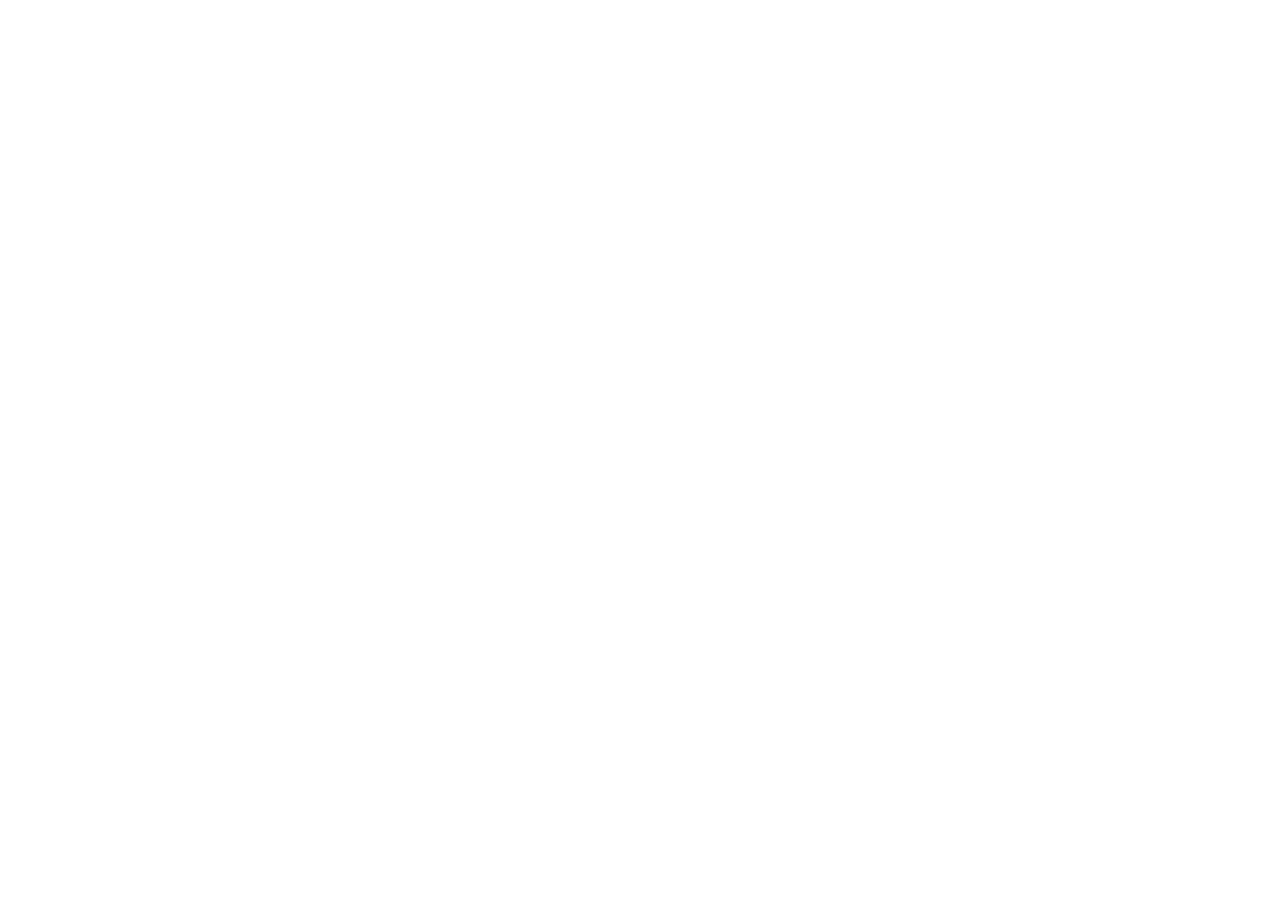
==== index.html @ 9479efe4 "index.html, style1.css creation" ====
<!DOCTYPE html>
<html lang="en">
<head>
    <meta charset="UTF-8">
    <meta http-equiv="X-UA-Compatible" content="IE=edge">
    <meta name="viewport" content="width=device-width, initial-scale=1.0">
    <link rel="stylesheet" href="style/style1.css">
    <title>Document</title>
</head>
<body>
    
</body>
</html>
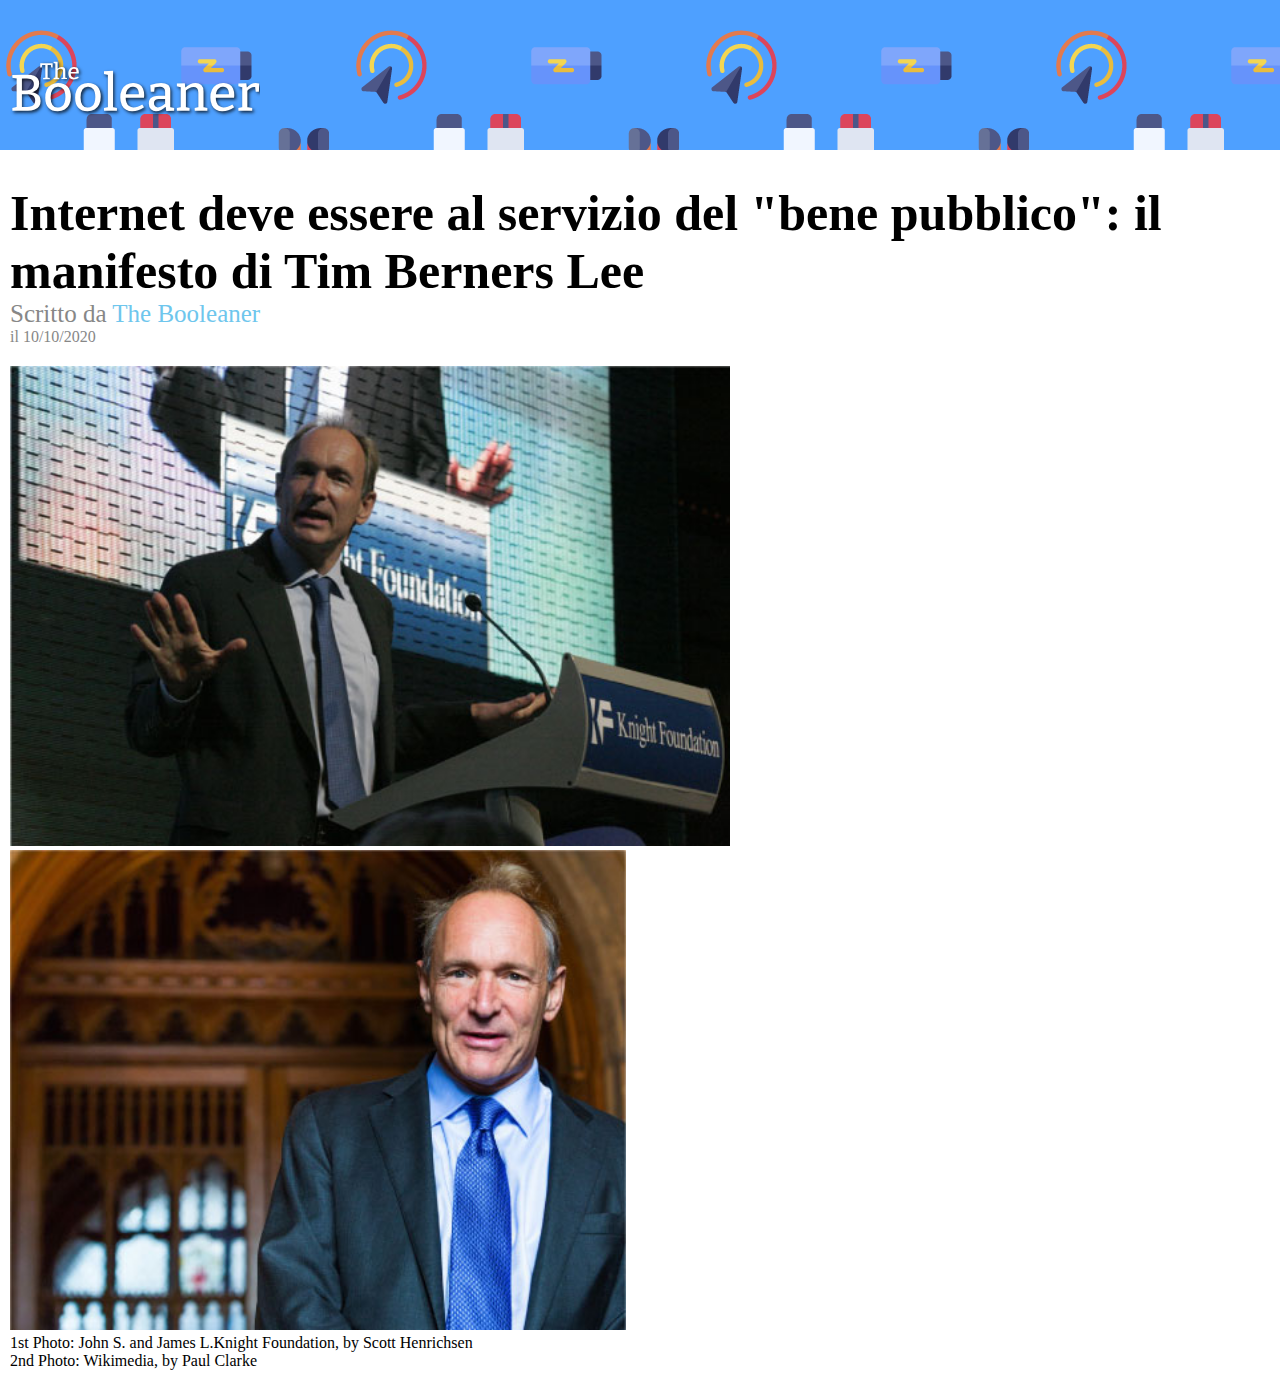
==== commit f52bc54f: "Done header" ====
--- a/index.html
+++ b/index.html
@@ -8,6 +8,35 @@
     <title>Document</title>
 </head>
 <body>
+
+    <header>
+
+        <div id="top_header">
+            <img id="the_booleaner_logo" src="img/logo.svg" alt="the_booleaner_logo">
+        </div>
+
+        <h1>Internet deve essere al servizio del "bene pubblico": il manifesto di Tim Berners Lee</h1>
+
+        <div id="author">Scritto da <span id="author_name">The Booleaner</span></div>
+
+        <div id="publication_date">il 10/10/2020</div>
+
+        <div id="figure_header">
+            <img class="header_img" src="img/tim-1.jpg" alt="">
+            <img class="header_img" src="img/tim-2.jpg" alt="">
+            <figcaption>1st Photo: John S. and James L.Knight Foundation, by Scott Henrichsen</figcaption>
+            <figcaption>2nd Photo: Wikimedia, by Paul Clarke</figcaption>
+        </div>
+
+        <div></div>
+
+        <div></div>
+
+    </header>
     
+    <main></main>
+
+    <footer></footer>
+
 </body>
 </html>--- a/style/style1.css
+++ b/style/style1.css
@@ -0,0 +1,52 @@
+body {
+    margin: 0;
+    box-sizing: border-box;
+}
+
+#the_booleaner_logo {
+    width: 250px;
+}
+
+#top_header {
+    height: 90px;
+    padding-left: 10px;
+    padding-top: 60px;
+    background-image: url("../img/pattern.png");
+    background-color: rgba(78,160,255,255);
+}
+
+h1 {
+    margin-block-end: 0;
+    margin-left: 10px;
+    margin-right: 10px;
+    font-size: 50px;
+}
+
+#author {
+    margin-left: 10px;
+    margin-right: 10px;
+    font-size: 25px;
+    color: rgba(135,135,135,255);
+}
+
+#author_name {
+    color: rgba(110,198,237,255);
+}
+
+#publication_date {
+    margin-left: 10px;
+    margin-right: 10px;
+    color: rgba(135,135,135,255);
+}
+
+#figure_header {
+    margin-top: 20px;
+    margin-left: 10px;
+    margin-bottom: 20px;
+    margin-right: 10px;
+}
+
+.header_img {
+    height: 480px;
+}
+
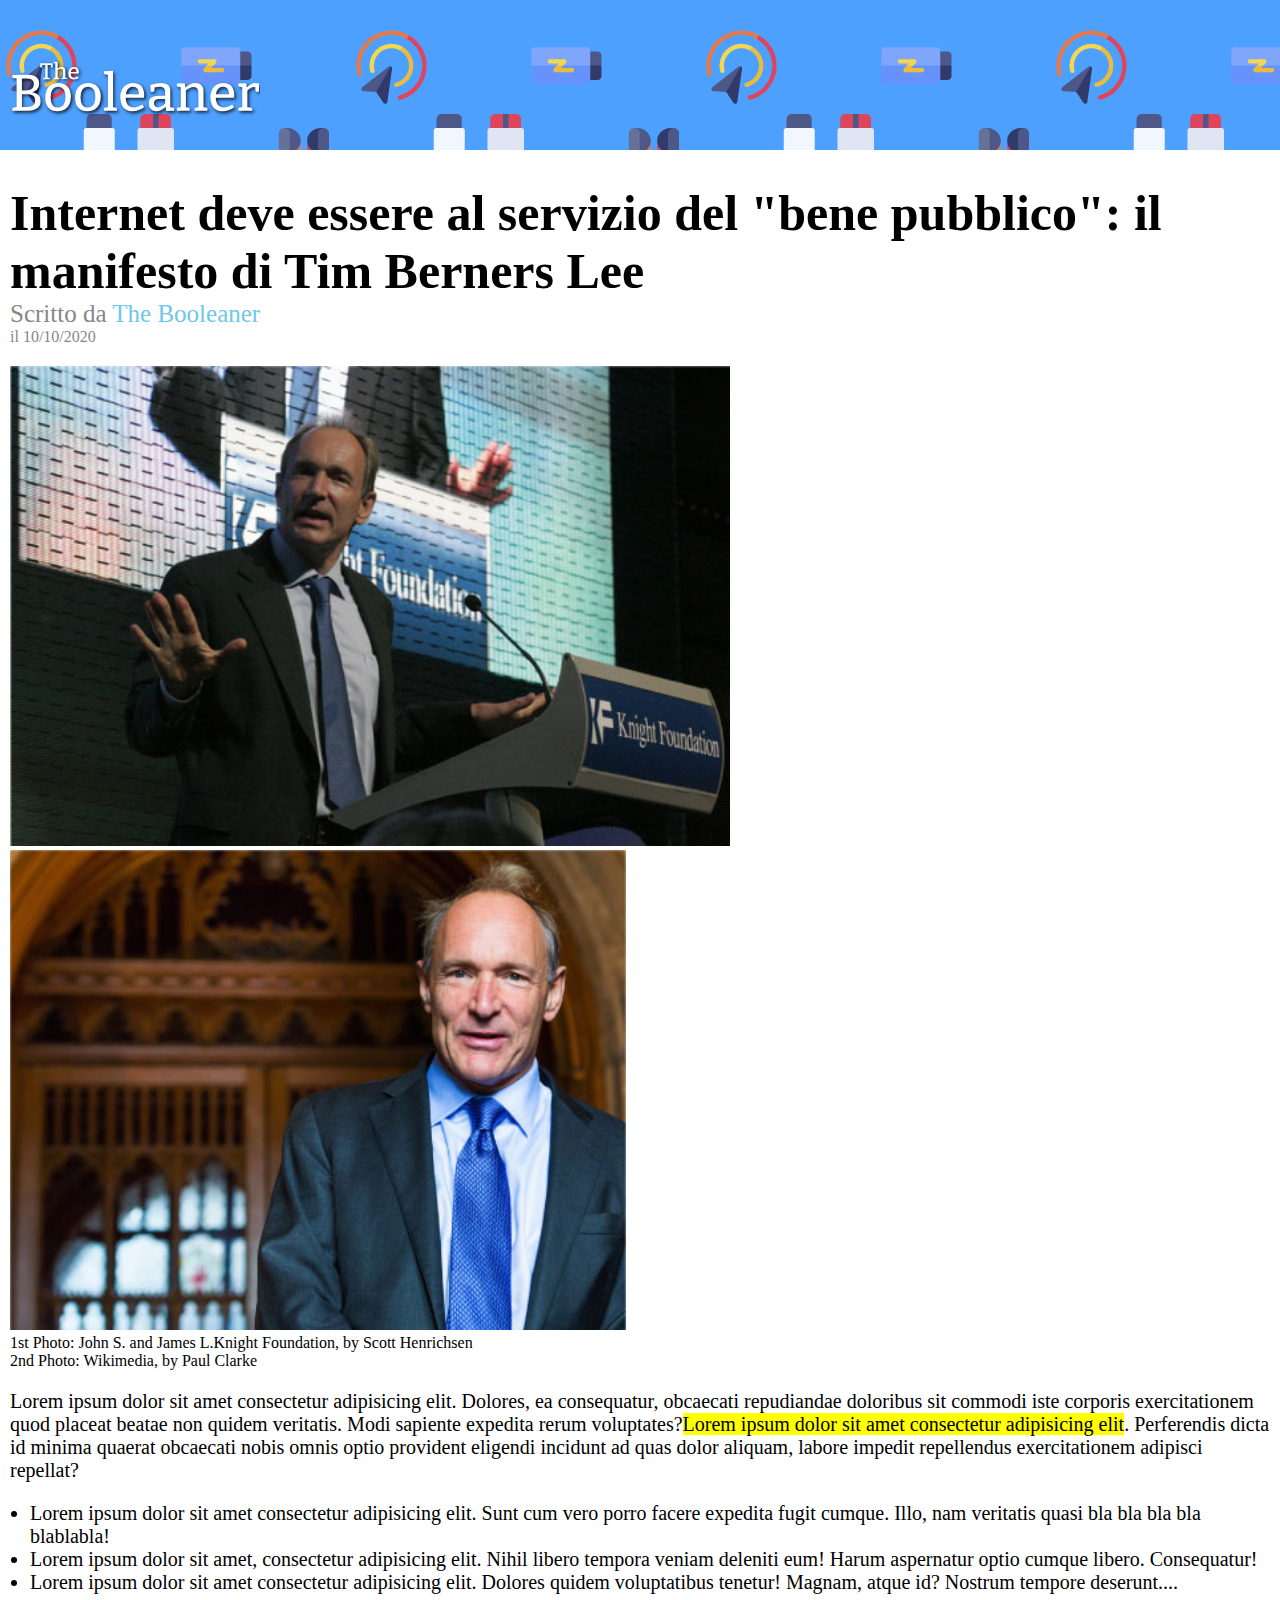
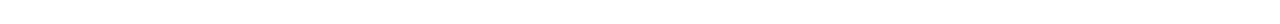
==== commit 02251ef3: "main first p and ul" ====
--- a/index.html
+++ b/index.html
@@ -34,7 +34,21 @@
 
     </header>
     
-    <main></main>
+    <main>
+
+        <p class="main_text">Lorem ipsum dolor sit amet consectetur adipisicing elit. Dolores, ea consequatur, obcaecati repudiandae doloribus sit commodi iste corporis exercitationem quod placeat beatae non quidem veritatis. Modi sapiente expedita rerum voluptates?<span class="highlited">Lorem ipsum dolor sit amet consectetur adipisicing elit</span>. Perferendis dicta id minima quaerat obcaecati nobis omnis optio provident eligendi incidunt ad quas dolor aliquam, labore impedit repellendus exercitationem adipisci repellat?</p>
+
+        <ul class="main_text">
+            <li>Lorem ipsum dolor sit amet consectetur adipisicing elit. Sunt cum vero porro facere expedita fugit cumque. Illo, nam veritatis quasi bla bla bla bla blablabla!</li>
+            <li>Lorem ipsum dolor sit amet, consectetur adipisicing elit. Nihil libero tempora veniam deleniti eum! Harum aspernatur optio cumque libero. Consequatur!</li>
+            <li>Lorem ipsum dolor sit amet consectetur adipisicing elit. Dolores quidem voluptatibus tenetur! Magnam, atque id? Nostrum tempore deserunt....</li>
+        </ul>
+
+        <table></table>
+
+        <p></p>
+
+    </main>
 
     <footer></footer>
 
--- a/style/style1.css
+++ b/style/style1.css
@@ -50,3 +50,25 @@
     height: 480px;
 }
 
+main {
+    margin-left: 10px;
+    margin-right: 10px;
+}
+
+p {
+    margin-top: 10px;
+    margin-bottom: 10px;
+}
+
+.main_text {
+    font-size: 20px;
+}
+
+.highlited {
+    background-color: rgba(255,255,0,255);
+}
+
+ul {
+    padding-inline-start: 20px;
+}
+
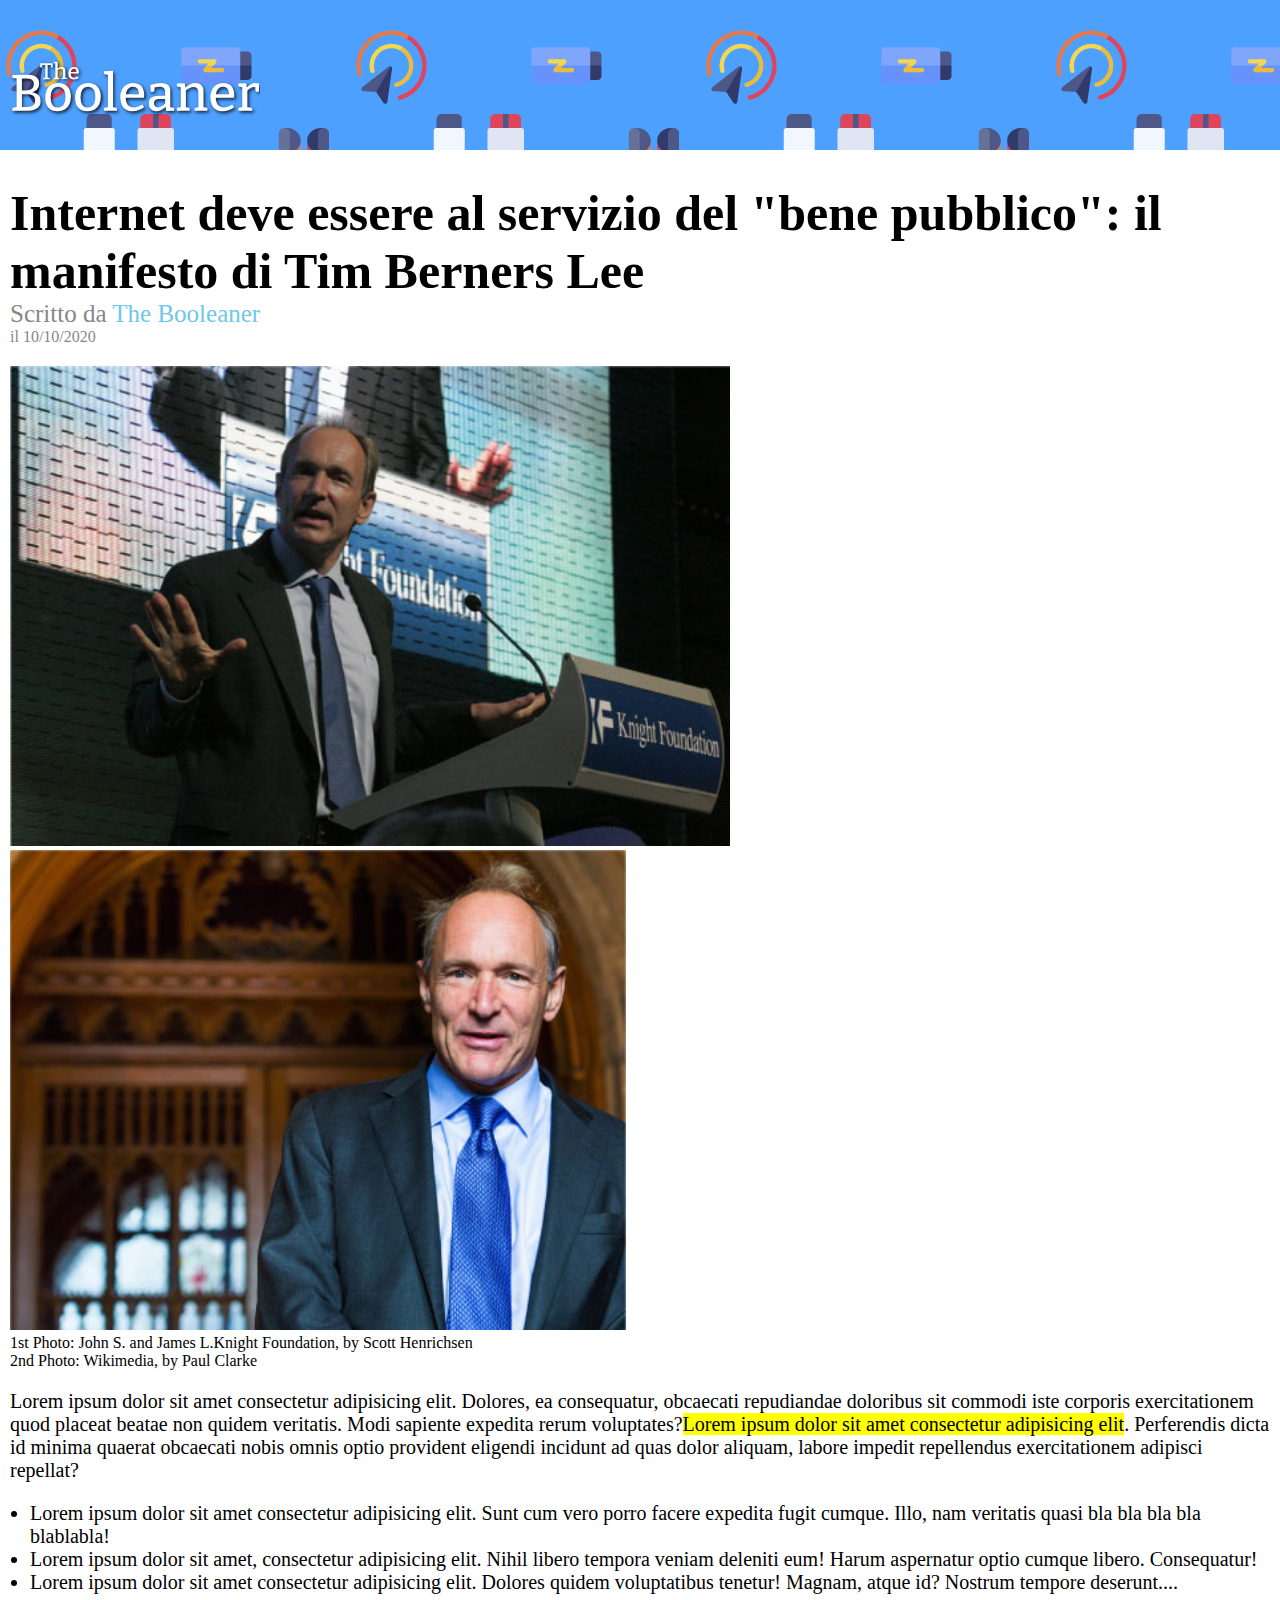
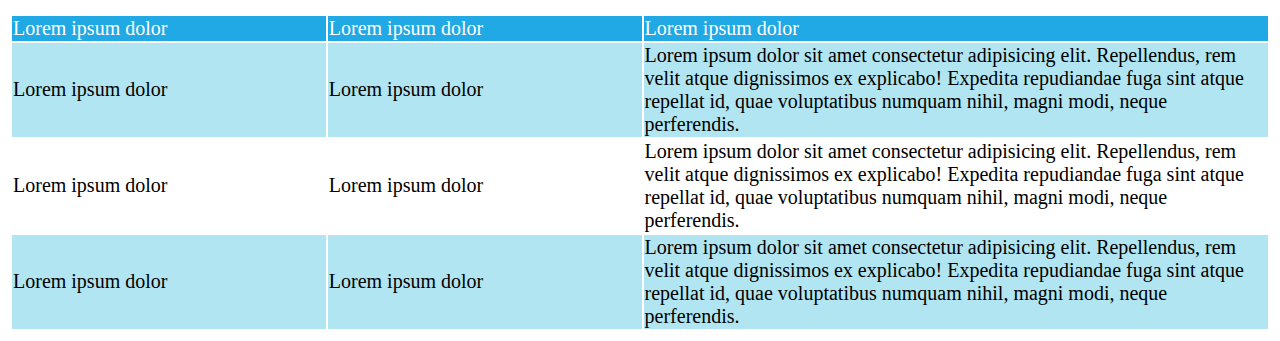
==== commit 3db72b50: "Table" ====
--- a/index.html
+++ b/index.html
@@ -44,7 +44,37 @@
             <li>Lorem ipsum dolor sit amet consectetur adipisicing elit. Dolores quidem voluptatibus tenetur! Magnam, atque id? Nostrum tempore deserunt....</li>
         </ul>
 
-        <table></table>
+        <table class="main_text">
+
+            <thead>
+                <tr>
+                    <td class="td1">Lorem ipsum dolor</td>
+                    <td class="td1">Lorem ipsum dolor</td>
+                    <td class="td2">Lorem ipsum dolor</td>
+                </tr>
+            </thead>
+
+            <tbody>
+                <tr class="tr_teal">
+                    <td class="td1">Lorem ipsum dolor</td>
+                    <td class="td1">Lorem ipsum dolor</td>
+                    <td class="td2">Lorem ipsum dolor sit amet consectetur adipisicing elit. Repellendus, rem velit atque dignissimos ex explicabo! Expedita repudiandae fuga sint atque repellat id, quae voluptatibus numquam nihil, magni modi, neque perferendis.</td>
+                </tr>
+
+                <tr>
+                    <td class="td1">Lorem ipsum dolor</td>
+                    <td class="td1">Lorem ipsum dolor</td>
+                    <td class="td2">Lorem ipsum dolor sit amet consectetur adipisicing elit. Repellendus, rem velit atque dignissimos ex explicabo! Expedita repudiandae fuga sint atque repellat id, quae voluptatibus numquam nihil, magni modi, neque perferendis.</td>
+                </tr>
+
+                <tr class="tr_teal">
+                    <td class="td1">Lorem ipsum dolor</td>
+                    <td class="td1">Lorem ipsum dolor</td>
+                    <td class="td2">Lorem ipsum dolor sit amet consectetur adipisicing elit. Repellendus, rem velit atque dignissimos ex explicabo! Expedita repudiandae fuga sint atque repellat id, quae voluptatibus numquam nihil, magni modi, neque perferendis.</td>
+                </tr>
+            </tbody>
+
+        </table>
 
         <p></p>
 
--- a/style/style1.css
+++ b/style/style1.css
@@ -72,3 +72,25 @@
     padding-inline-start: 20px;
 }
 
+table {
+    margin-top: 10px;
+    margin-bottom: 10px;
+}
+
+thead {
+    color: white;
+    background-color: rgba(32,169,229,255);
+}
+
+.tr_teal {
+    background-color: rgba(177,229,242,255);
+}
+
+.td1 {
+    width: 500px;
+}
+
+.td2 {
+    width: 1000px;
+}
+
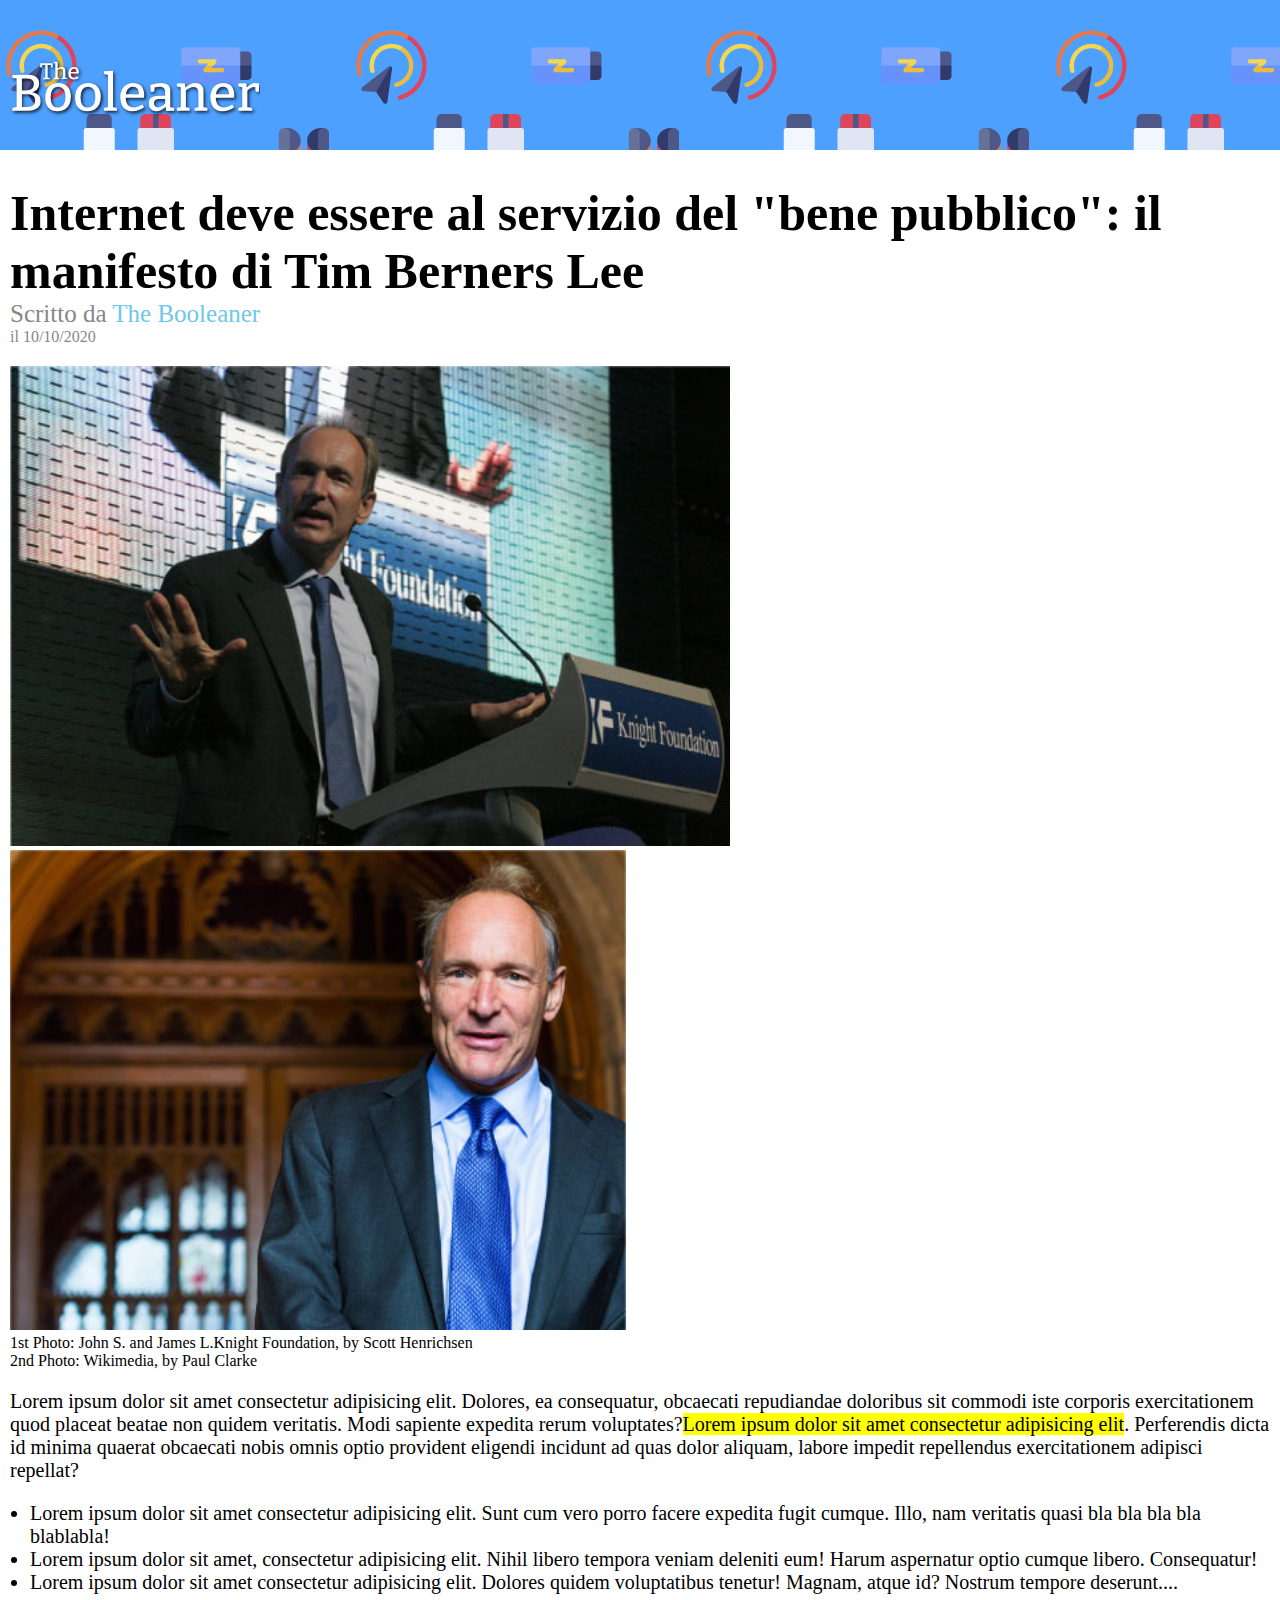
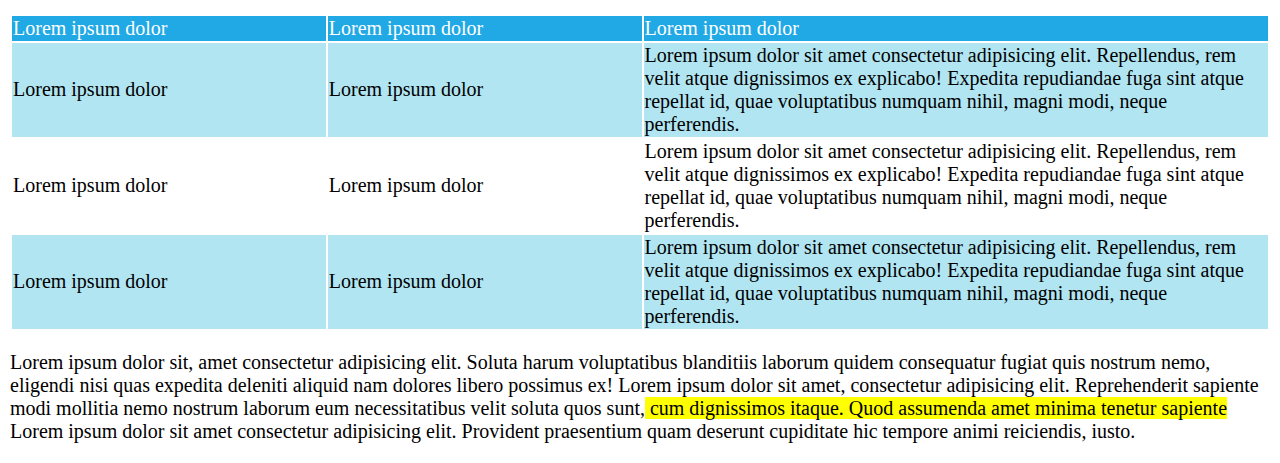
==== commit 85b7905a: "done main (to review)" ====
--- a/index.html
+++ b/index.html
@@ -76,7 +76,7 @@
 
         </table>
 
-        <p></p>
+        <p class="main_text">Lorem ipsum dolor sit, amet consectetur adipisicing elit. Soluta harum voluptatibus blanditiis laborum quidem consequatur fugiat quis nostrum nemo, eligendi nisi quas expedita deleniti aliquid nam dolores libero possimus ex! Lorem ipsum dolor sit amet, consectetur adipisicing elit. Reprehenderit sapiente modi mollitia nemo nostrum laborum eum necessitatibus velit soluta quos sunt,<span class="highlited"> cum dignissimos itaque. Quod assumenda amet minima tenetur sapiente</span> Lorem ipsum dolor sit amet consectetur adipisicing elit. Provident praesentium quam deserunt cupiditate hic tempore animi reiciendis, iusto.</p>
 
     </main>
 
--- a/style/style1.css
+++ b/style/style1.css
@@ -55,10 +55,10 @@
     margin-right: 10px;
 }
 
-p {
+/* p {
     margin-top: 10px;
     margin-bottom: 10px;
-}
+} */
 
 .main_text {
     font-size: 20px;
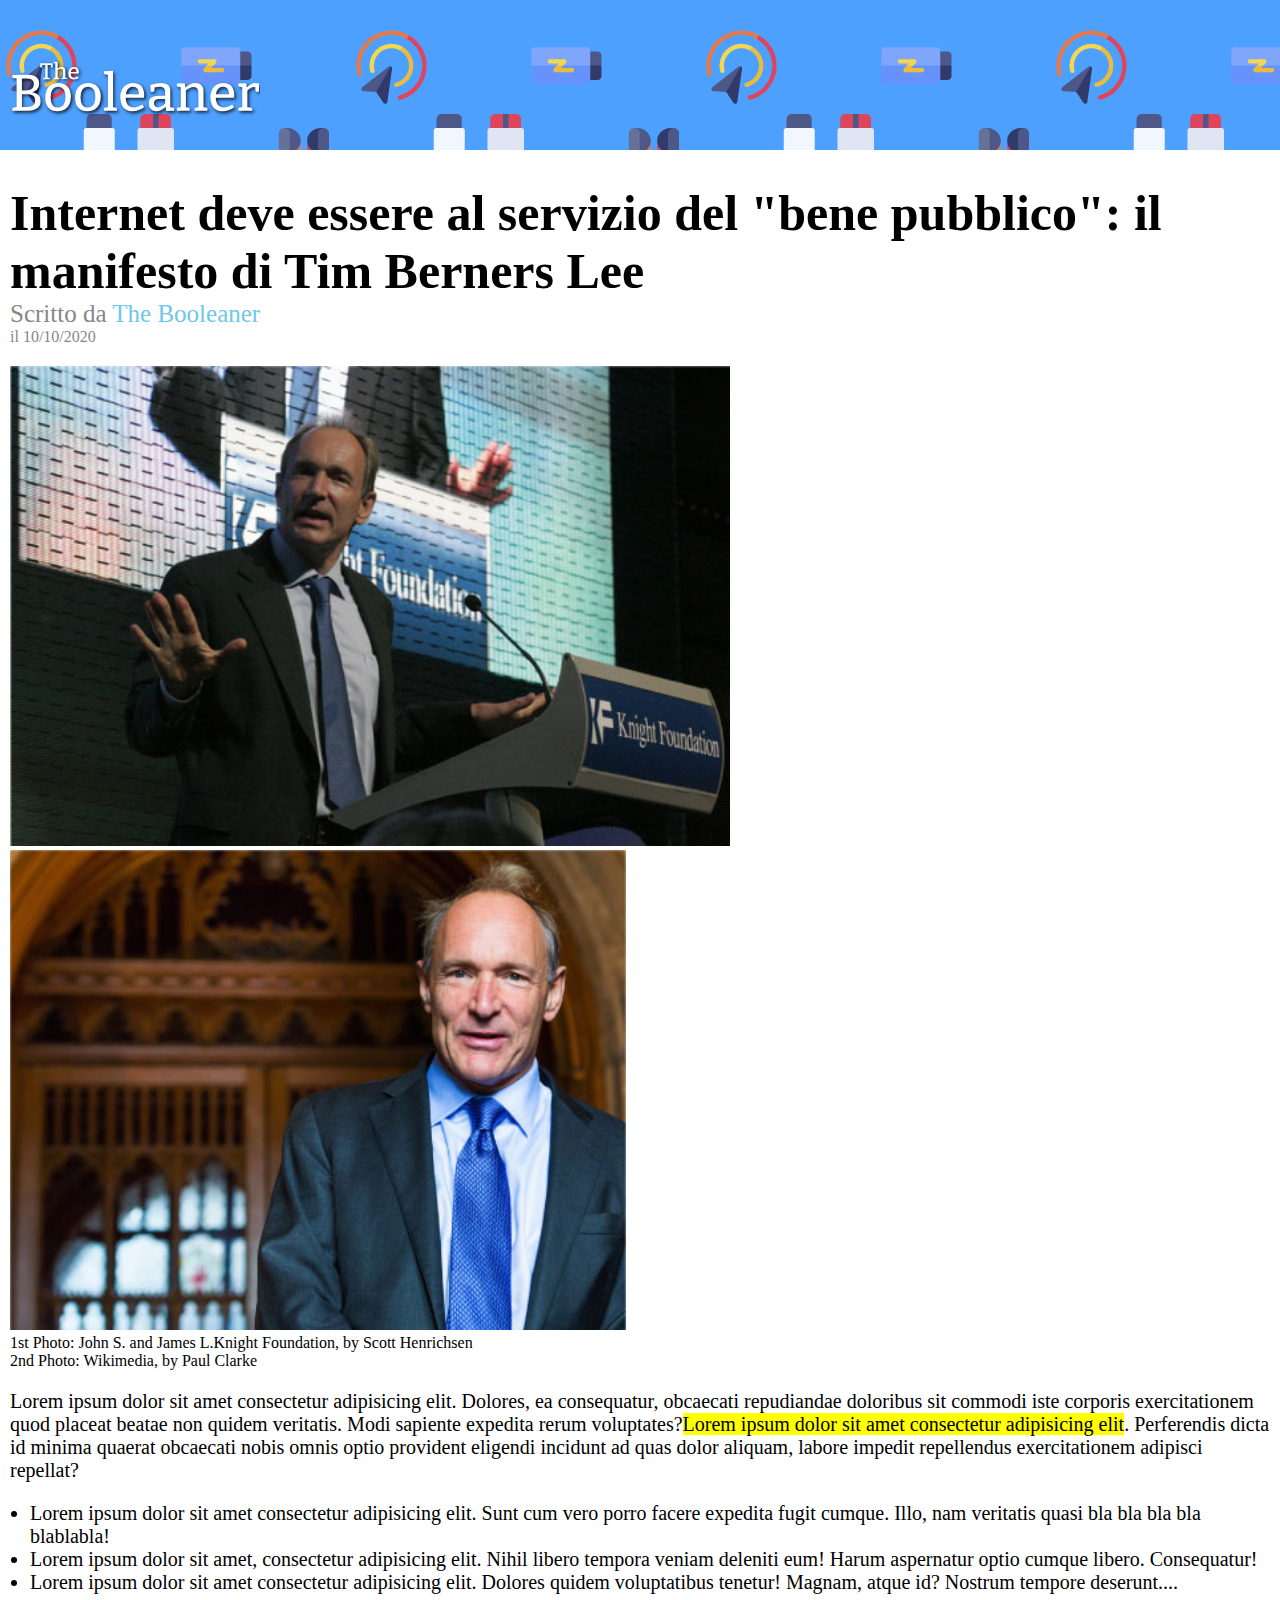
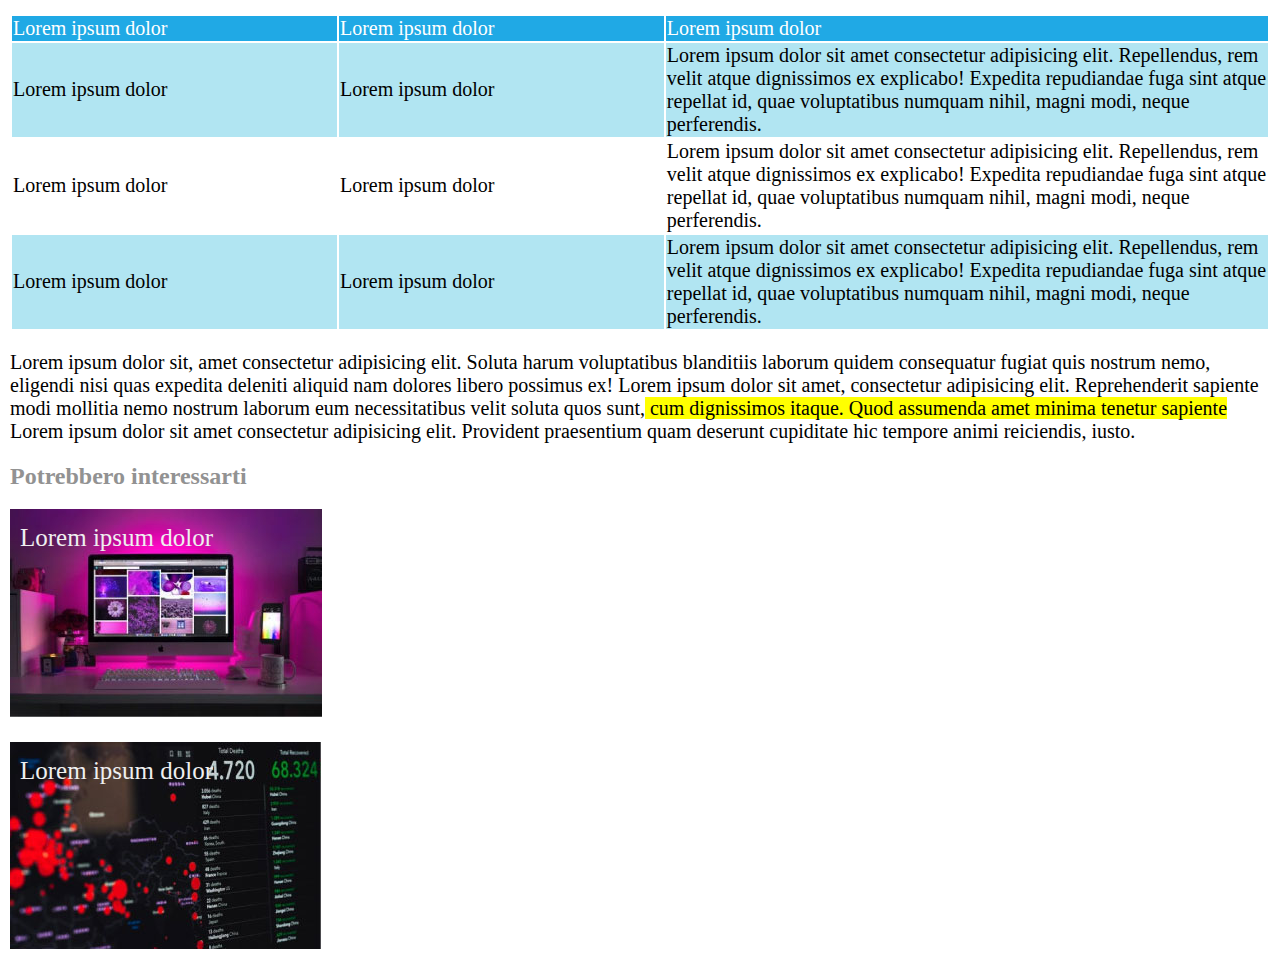
==== commit 9b6e8b9c: "done footer" ====
--- a/index.html
+++ b/index.html
@@ -80,7 +80,15 @@
 
     </main>
 
-    <footer></footer>
+    <footer>
+
+        <h2>Potrebbero interessarti</h2>
+
+        <div class="footer_img" id="footer_img1">Lorem ipsum dolor</div>
+
+        <div class="footer_img" id="footer_img2">Lorem ipsum dolor</div>
+
+    </footer>
 
 </body>
 </html>--- a/style/style1.css
+++ b/style/style1.css
@@ -55,11 +55,6 @@
     margin-right: 10px;
 }
 
-/* p {
-    margin-top: 10px;
-    margin-bottom: 10px;
-} */
-
 .main_text {
     font-size: 20px;
 }
@@ -87,10 +82,38 @@
 }
 
 .td1 {
-    width: 500px;
+    width: 350px;
 }
 
 .td2 {
-    width: 1000px;
+    width: 650px;
 }
 
+footer {
+    margin-left: 10px;
+    margin-right: 10px;
+}
+
+h2 {
+    color: rgba(146,146,146,255);
+}
+
+.footer_img {
+    margin-top: 10px;
+    margin-bottom: 10px;
+    height: 208px;
+    width: 312px;
+    padding-left: 10px;
+    padding-top: 15px;
+    font-size: 25px;
+    color: rgba(239,239,240,255);
+    background-repeat: no-repeat;
+}
+
+#footer_img1 {
+    background-image: url("../img/monitor.jpg");
+}
+
+#footer_img2 {
+    background-image: url("../img/graph.jpg");
+}
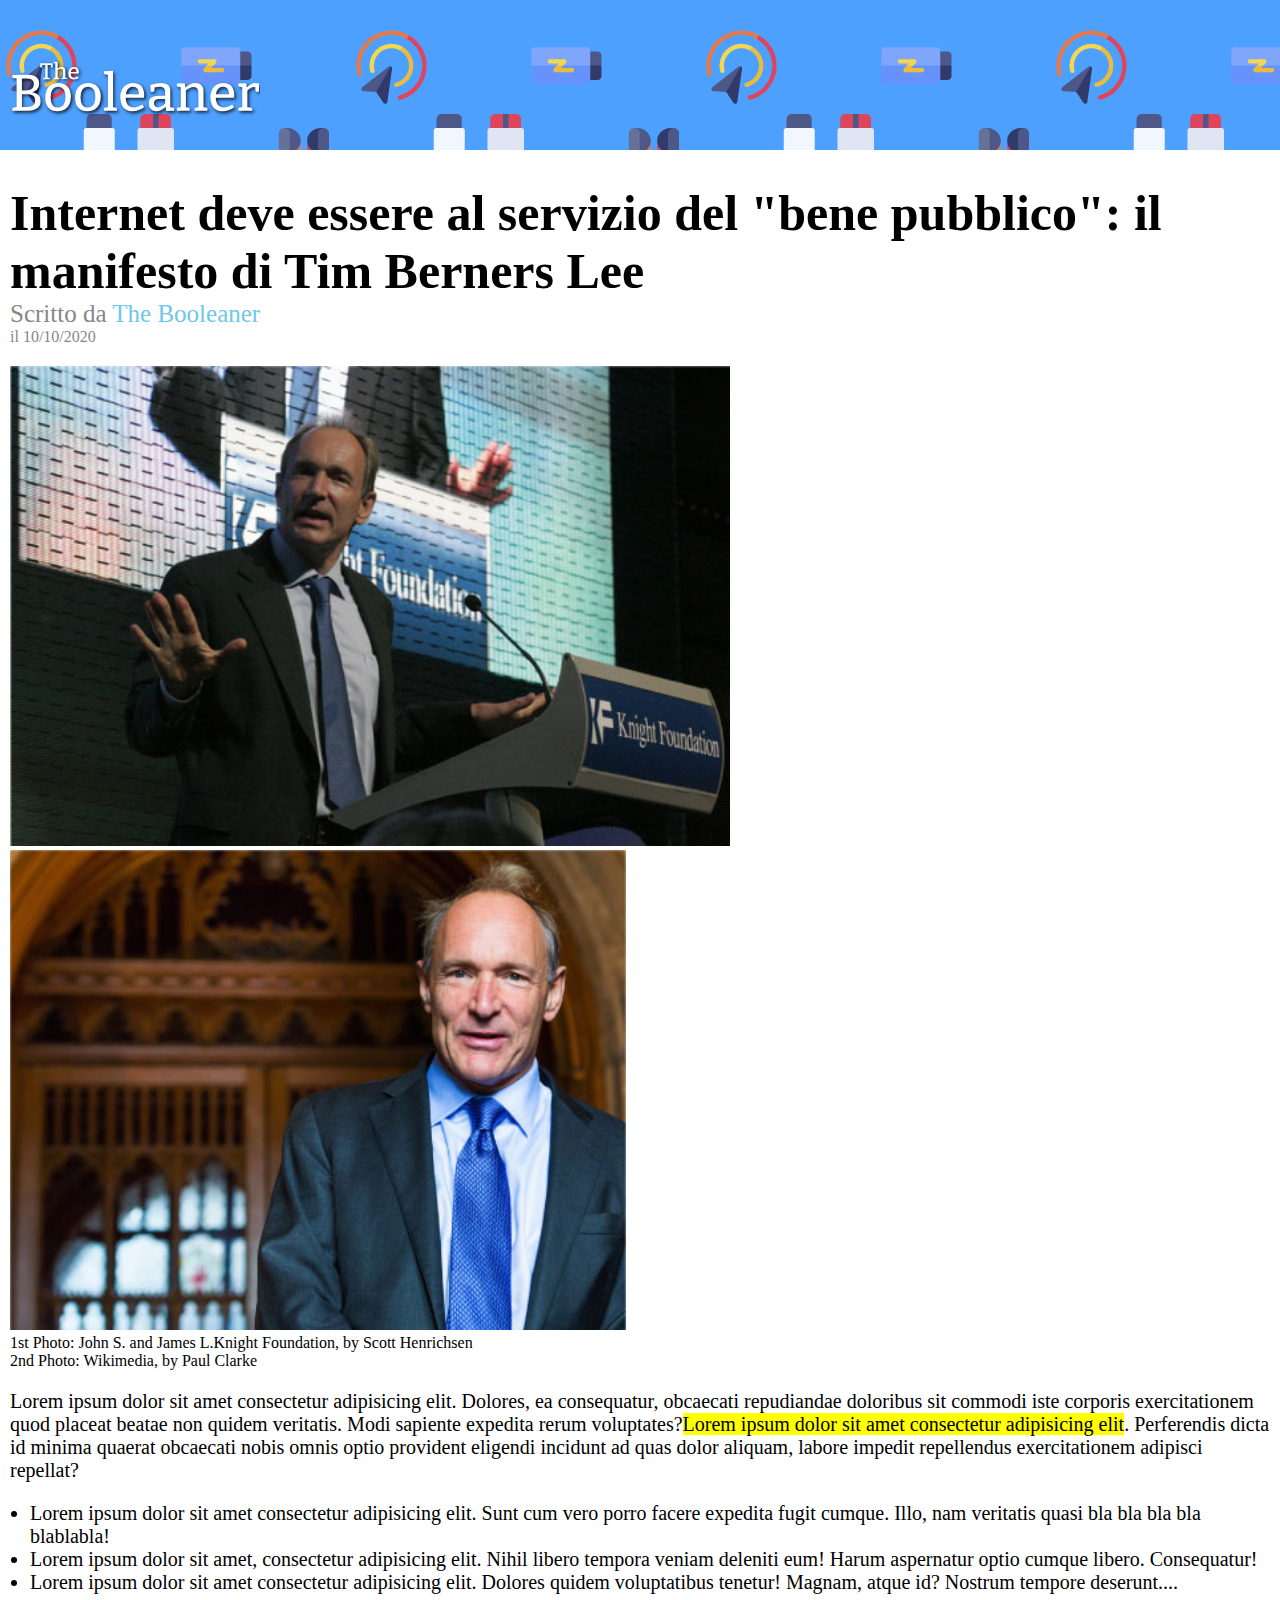
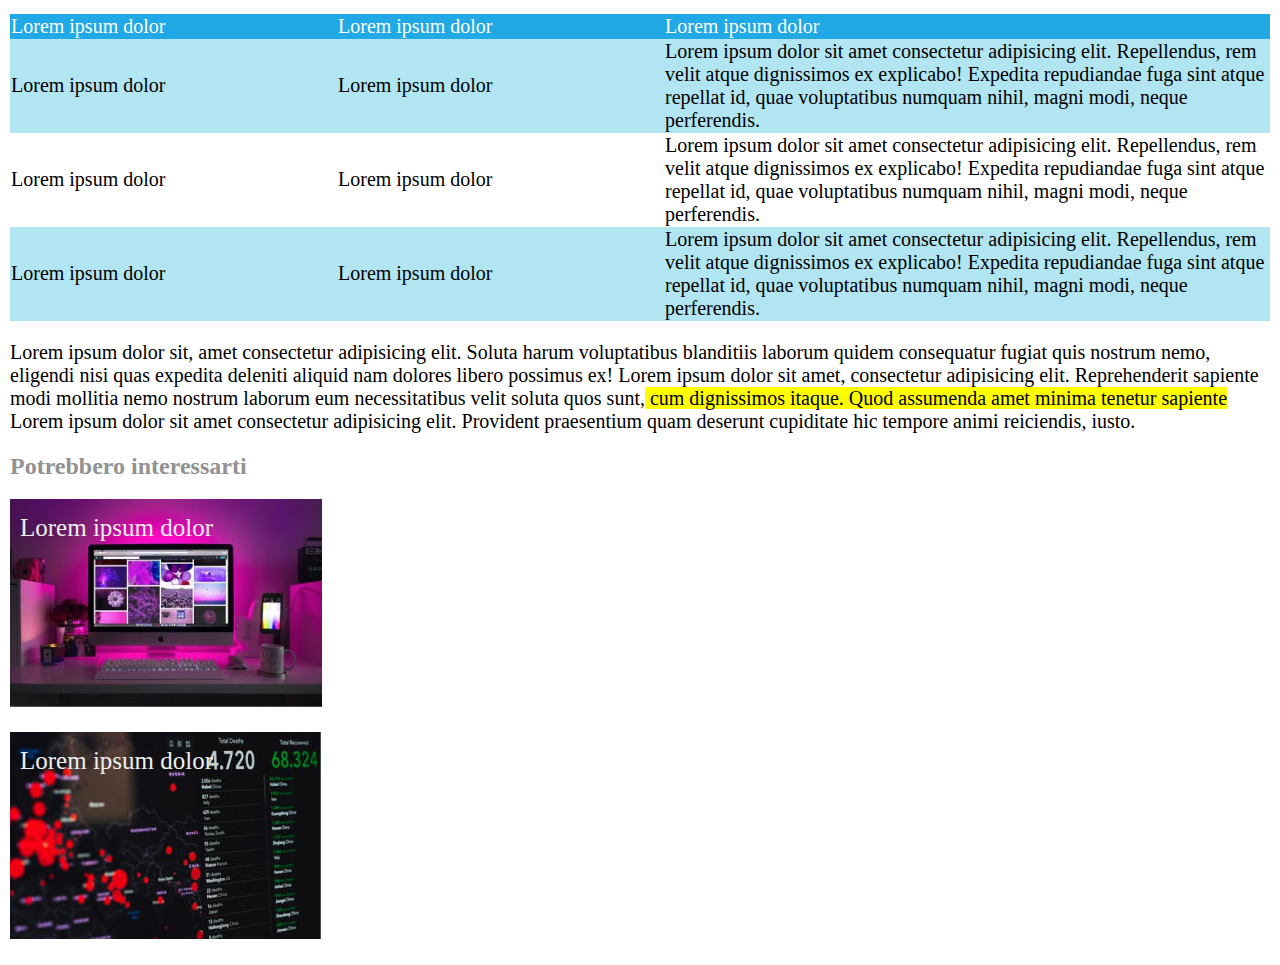
==== commit c7a85f74: "Esercizio terminato" ====
--- a/index.html
+++ b/index.html
@@ -27,10 +27,6 @@
             <figcaption>1st Photo: John S. and James L.Knight Foundation, by Scott Henrichsen</figcaption>
             <figcaption>2nd Photo: Wikimedia, by Paul Clarke</figcaption>
         </div>
-
-        <div></div>
-
-        <div></div>
 
     </header>
     
--- a/style/style1.css
+++ b/style/style1.css
@@ -1,5 +1,6 @@
 body {
-    margin: 0;
+    margin: 0;  /* impostato margine a 0 per risolvere
+    problema dell'header a tutto schermo...probabilmente soluzione non ottimale */
     box-sizing: border-box;
 }
 
@@ -17,7 +18,8 @@
 
 h1 {
     margin-block-end: 0;
-    margin-left: 10px;
+    margin-left: 10px; /* margini laterali aggiunti a ogni id/classe
+    css. Meglio aggiungere una classe in html??*/
     margin-right: 10px;
     font-size: 50px;
 }
@@ -68,9 +70,9 @@
 }
 
 table {
-    margin-top: 10px;
-    margin-bottom: 10px;
+   border-collapse: collapse;
 }
+
 
 thead {
     color: white;
